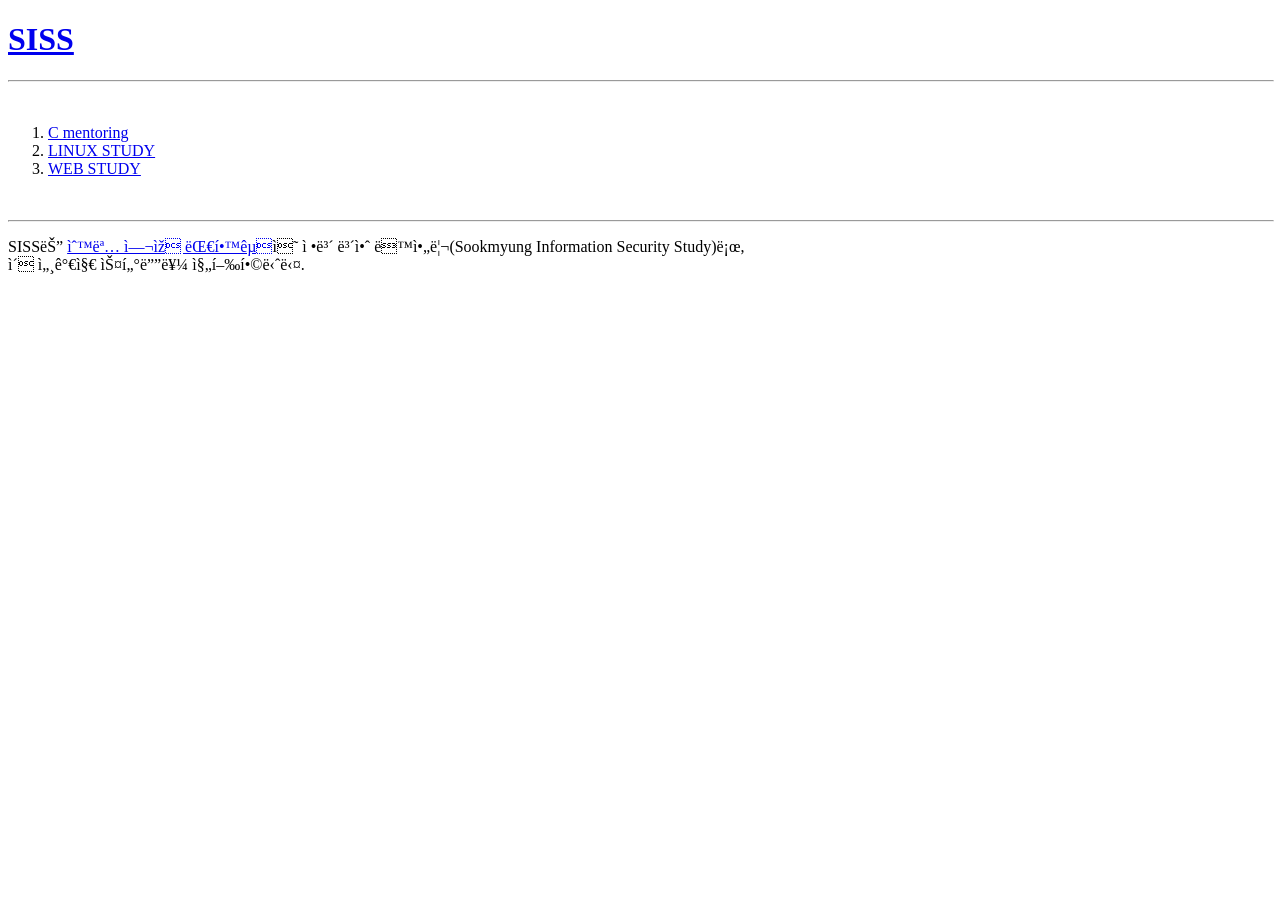
==== index.html @ 57161572 "웹만들기 기본 연습!" ====
<!DOCTYPE html>
<html>
<head>
   <title>SISS</title>
     <meta charset="UFT-8">
   </head>
   <body>
     <h1><a href="index.html">SISS</a></h1>
     <hr width="100%">
     <br>
        <ol>
        <li><a href="1.html">C mentoring</a></li>
        <li><a href="2.html">LINUX STUDY</a></li>
        <li><a href="3.html">WEB STUDY</a></li>
     </ol>
     <br>
     <hr width="100%">
     <p>SISS는 
      <a href="https://www.sookmyung.ac.kr/kr/index.do" target="_blank">
         숙명 여자 대학교</a>의 정보 보안 동아리(Sookmyung Information Security Study)로,<br> 총 세가지 스터디를 진행합니다.
    
    
    </body>
     </html>
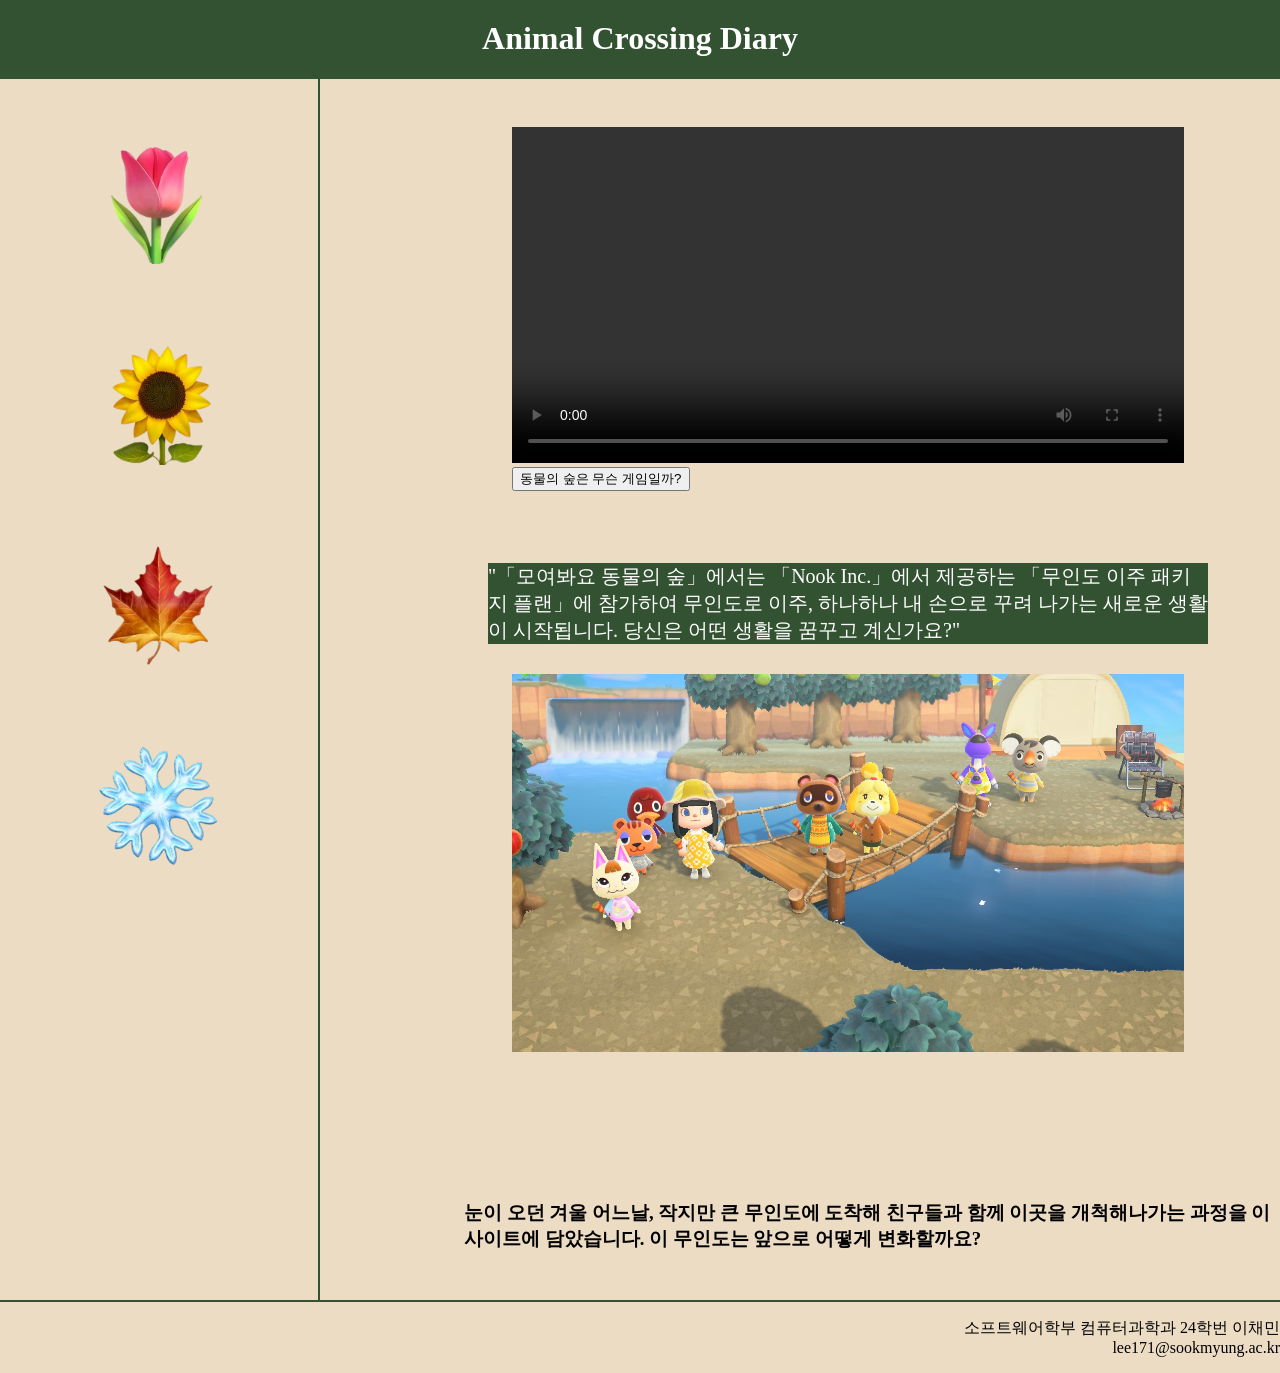
==== commit d81545b7: "Add files via upload" ====
--- a/index.html
+++ b/index.html
@@ -1,24 +1,43 @@
 <!DOCTYPE html>
-<html>
 <head>
-   <title>SISS</title>
-     <meta charset="UFT-8">
-   </head>
-   <body>
-     <h1><a href="index.html">SISS</a></h1>
-     <hr width="100%">
-     <br>
-        <ol>
-        <li><a href="1.html">C mentoring</a></li>
-        <li><a href="2.html">LINUX STUDY</a></li>
-        <li><a href="3.html">WEB STUDY</a></li>
-     </ol>
-     <br>
-     <hr width="100%">
-     <p>SISS는 
-      <a href="https://www.sookmyung.ac.kr/kr/index.do" target="_blank">
-         숙명 여자 대학교</a>의 정보 보안 동아리(Sookmyung Information Security Study)로,<br> 총 세가지 스터디를 진행합니다.
+    <meta charset="utf-8">
+    <title>동물의 숲 일지</title>
+    <link rel="stylesheet" type="text/css" href="style.css">
+</head>
+
+<body>
+    <h1 class="INTRO">Animal Crossing Diary</h1>
     
-    
-    </body>
-     </html>
+    <div class="grid">
+        <div class="list">
+            <a href="1.html" title="봄의 이야기"><img class="season" src="img/spring.png"></a>
+            <a href="2.html" title="여름의 이야기"><img class="season" src="img/summer.png"></a>
+            <a href="3.html" title="가을의 이야기"><img class="season" src="img/fall.png"></a>
+            <a href="4.html" title="가을의 이야기"><img class="season" src="img/winter.png"></a>
+          
+        </div>
+
+        <div class="content1">
+        <video src="img/INTRO.mp4" autoplay controls></video>
+        <br><button id="b1">동물의 숲은 무슨 게임일까?</button>
+        <p id="m1"></p> 
+        <script type = "text/javascript">
+            document.getElementById("b1").onclick= click_button;
+            function click_button() {
+                document.getElementById("m1").innerHTML=" 플레이어가 동물들이 살고 있는 숲속의 마을에 합류해 살면서 산책하고 곤충 채집을 하고 낚시를 하고 동물 이웃들과 교류하고 집을 인테리어하는 등의 활동을 하는 게임입니다."
+                        }
+        </script>
+
+        <br><br><blockquote>
+            "「모여봐요 동물의 숲」에서는 「Nook Inc.」에서 제공하는 「무인도 이주 패키지 플랜」에 참가하여 무인도로 이주, 하나하나 내 손으로 꾸려 나가는 새로운 생활이 시작됩니다. 당신은 어떤 생활을 꿈꾸고 계신가요?"
+        </blockquote>
+        <img class="photo" src="img/main.png">
+        <h3>눈이 오던 겨울 어느날,
+            작지만 큰 무인도에 도착해 친구들과 함께 이곳을 개척해나가는 과정을 이 사이트에 담았습니다. 이 무인도는 앞으로 어떻게 변화할까요?</h3>
+        </div>
+    </div>
+</body>
+
+<footer>
+    <p align="right">소프트웨어학부 컴퓨터과학과 24학번 이채민 <br>lee171@sookmyung.ac.kr</p>
+</footer>
--- a/style.css
+++ b/style.css
@@ -0,0 +1,137 @@
+body{
+    background-color: rgb(236, 220, 196);
+    margin:0px;
+}
+
+.INTRO{
+    text-align: center;
+    padding: 20px;
+    border-bottom: 2px solid rgb(50, 82, 50);
+
+    /*폰트 적용*/
+    font-family: "Dancing Script", cursive;
+    font-optical-sizing: auto;
+    font-weight: 600;
+    font-style: normal;
+    color:white;
+
+    margin: 0px;
+    background-color: rgb(50, 82, 50);
+}
+
+.grid{
+    /*list와 비디오 한 줄로 나열하기*/
+    display: grid;
+    grid-template-columns: 25% 1fr;
+    
+}
+
+#menu{
+    border-right: 2px solid rgb(50, 82, 50);
+}
+
+button{
+    margin-left: 20%;
+}
+
+#m1{
+    margin-left: 10%;
+    margin-right: 10%;
+}
+
+.list{
+    padding: 25px;
+    border-right: 2px solid rgb(50, 82, 50);
+}
+
+#back{
+    /*처음으로 돌아가기*/
+    background-color: rgb(50, 82, 50);
+    color:white;
+    display: block;
+    margin-left: 20%;
+    margin-right: 20%;
+    text-align: center;
+}
+
+
+video{
+
+    padding-top: 5%;
+    padding-left: 20%;
+    padding-right: 10%;
+    width: 70%;
+}
+
+
+.season{
+    padding: 15%;
+    width: 70%;
+    max-width: 120px;
+    /*가운데 정렬*/
+    display: block;
+    margin-left: auto;
+    margin-right: auto;
+}
+
+#select{
+    max-width: 60px;
+    width: 60px;
+}
+
+
+blockquote{
+    background-color:rgb(50, 82, 50);
+    color: white;
+    margin-left: 17.5%;    
+    width: 75%;    
+    font-size: 20px;
+}
+
+h2{
+     /*폰트 적용*/
+     font-family: "Dancing Script", cursive;
+     font-optical-sizing: auto;
+     font-weight: 600;
+     font-style: normal;
+     color:rgb(155, 44, 0);
+     text-align: center;
+
+     margin-top: 40px;
+     margin-left: 12.5%;
+}
+
+h3{
+    margin-top: 15%;
+    margin-left: 15%;
+    margin-bottom: 5%;
+}
+
+
+h4{
+    margin-top: 15%;
+    margin-left: 15%;    
+    width: 80%;  
+    color: rgb(155, 44, 0);
+}
+
+h5{
+    text-align: center;
+    padding-left: 20%;
+    padding-right: 10%;
+}
+
+.photo{
+    padding-top: 10px;
+    padding-left: 20%;
+    padding-right: 10%;
+    width: 70%;
+}
+
+.timenow{
+    text-align: center;
+}
+
+footer{
+    border-top: solid 2px rgb(50, 82, 50);
+}
